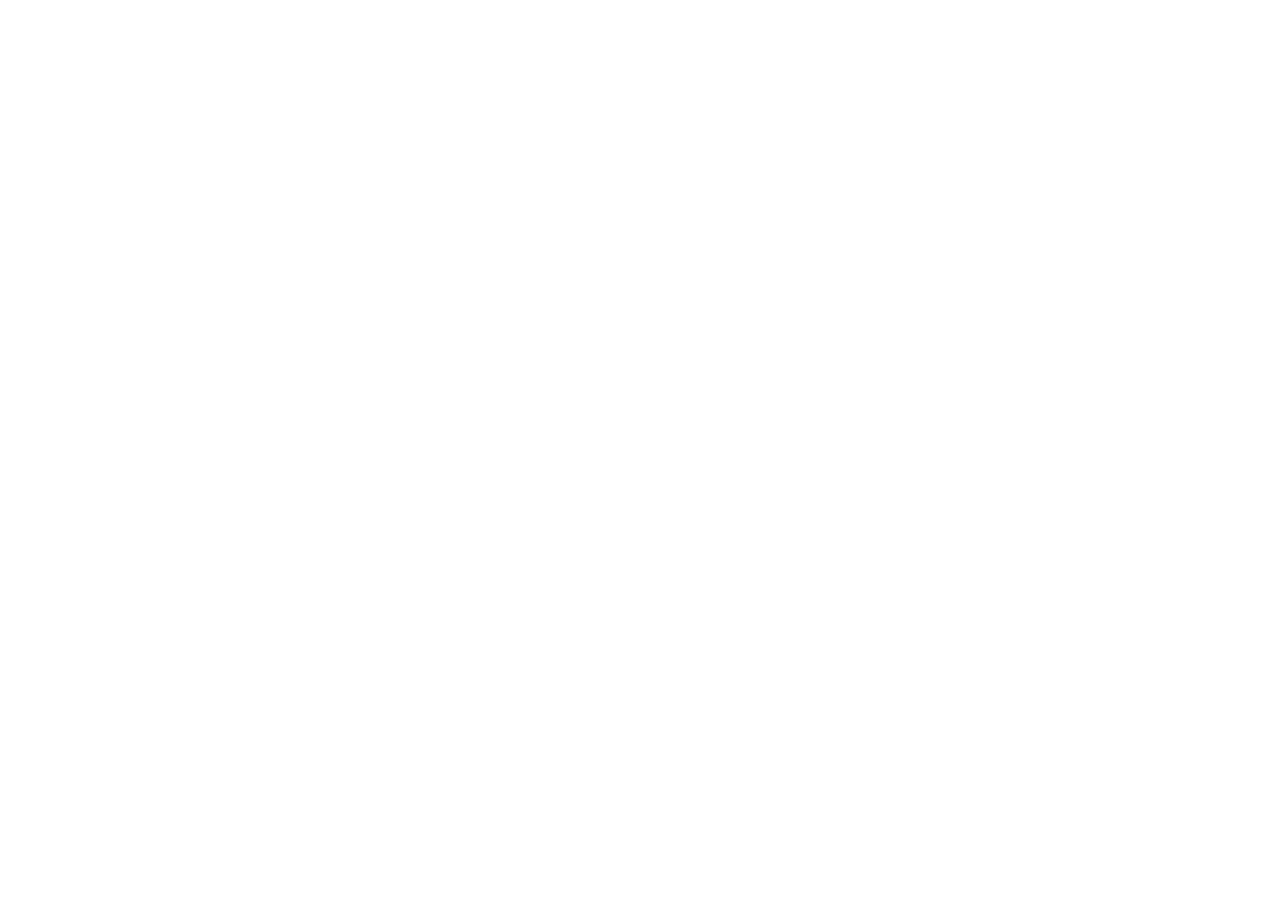
==== index.html @ e631697a "Changed by ZyodillaDEv" ====
<!DOCTYPE html>
<html lang="en">

<head>
  <meta charset="UTF-8" />
  <meta http-equiv="X-UA-Compatible" content="IE=edge" />
  <meta name="viewport" content="width=device-width, initial-scale=1.0" />
  <title>Ecommerce</title>
  <link rel="stylesheet" href="./css/main.css" />
  <link rel="stylesheet" href="./css/index.css" />
  <link rel="stylesheet" href="./css/bootstrap.min.css" />

</head>

<body data-spy="scroll" data-target="#navbar">
  <div class="loader_bg">
    <div class="loader"></div>
  </div>
  <div>
    <div class="container warning ">

        <div class="offcanvas offcanvas-end" tabindex="-1" id="offcanvasRight"
            aria-labelledby="offcanvasRightLabel">
            <div class="offcanvas-header">
                <h5 class="offcanvas-title" id="offcanvasRightLabel">Shopping Cart</h5>

                <button type="button" class="btn-close" data-bs-dismiss="offcanvas" aria-label="Close"></button>

            </div>
            <div class="offcanvas-body">
                <hr>
                <div class="row align-items-center">
                    <div class="col-6">
                        <img class="w-100" src="./images/sofa.png" alt="sofa">
                    </div>
                    <div class="col-6">
                        <p>Asgaard sofa</p>
                        <p>1 x <span class="text-warning">Rs. 250,000.00</span></p>
                    </div>
                </div>
            </div>
        </div>


    </div>
</div>

  <header class="sticky-top header" id="navbar">
    <div class="container-sm">
      <nav id="navbar-example2" class="navbar navbar-expand-lg justify-content-between">
        <div class="d-flex align-items-center ">
        </div>
        <div>
          <button class="navbar-toggler" type="button" data-bs-toggle="offcanvas" data-bs-target="#offcanvasNavbar"
            aria-controls="offcanvasNavbar" aria-expanded="false" aria-label="Toggle navigation" data-offset="0">
            <span class="navbar-toggler-icon"></span>
          </button>
          <div class="offcanvas offcanvas-start d-flex w-75 flex-lg-row align-items-center" tabindex="-1"
            id="offcanvasNavbar" data-bs-scroll="true" aria-labelledby="offcanvasNavbarLabel">
            <div class="offcanvas-header px-sm-5">
              <div class="d-flex gap-2">
              </div>
              <button type="button" class="btn-close" data-bs-dismiss="offcanvas" aria-label="Close"></button>
            </div>
            <ul class="gap-4 nav nav-pills px-sm-2">
              <li class="nav__item">
                <a class="nav__link active  text-black" aria-current="page" href="./index.html">Home</a>
              </li>

              <li class="nav__item">
                <a class="nav__link text-black" href="./shop.html">Shop</a>
              </li>
              <li class="nav__item">
                <a class="nav__link text-black" href="./blog.html">About</a>
              </li>
              <li class="nav__item">
                <a class="nav__link text-black" href="./contact.html">Contact</a>
              </li>
            </ul>
          </div>
        </div>
        <div class="d-none d-lg-flex gap-5">
          <div class="link link1">
            <a href="./account.html"><img class="image" src="./images/link1.png" alt="link"></a>
          </div>
          <div class="link link2">
            <a href="./checkout.html"><img class="image" src="./images/link2.png" alt="link"></a>
          </div>
          <div class="link link3">
            <a href="#"><img class="image" src="./images/link3.png" alt="link"></a>
          </div>
          <div class="link link4">
            <a href="#" href="#" data-bs-toggle="offcanvas" data-bs-target="#offcanvasRight" aria-controls="offcanvasRight"><img class="image" src="./images/link4.png" alt="link"></a>
          </div>
        </div>
      </nav>
    </div>
  </header>
  <main>
<div class="hero-section">
  <div class="navigation d-lg-none">
    <div class="menuToggle"></div>
    <ul>
      <li class="list">
<a href="./account.html"><img class="image" src="./images/link1.png" alt="link">Account</a>
      </li>
    </ul>
  </div>
</div>
  </main>
  <footer>
    <div class="container">
      <div class="row border-bottom mb-lg-4">
        <div class="col-12 col-xl-4 col-md-6 align-items-center d-flex">
          <p class="footer_text_first pt-sm-3">
            400 University Drive Suite 200 Coral <br />
            Gables, <br />
            FL 33134 USA
          </p>
        </div>
        <div class="col-12 col-xl-2 col-md-6">
          <p class="footer_text_second pt-5">Links</p>
          <a href="#">
            <p class="footer_text_third pt-4">Home</p>
          </a>
          <a href="#">
            <p class="footer_text_third pt-4">Shop</p>
          </a>
          <a href="#">
            <p class="footer_text_third pt-4">About</p>
          </a>
          <a href="#">
            <p class="footer_text_third pt-4">Contact</p>
          </a>
        </div>
        <div class="col-12 col-xl-2 col-md-6">
          <p class="footer_text_second pt-5">Help</p>
          <a href="#">
            <p class="footer_text_third pt-4">Payment Options</p>
          </a>
          <a href="#">
            <p class="footer_text_third pt-4">Returns</p>
          </a>
          <a href="#">
            <p class="footer_text_third pt-4">Privacy Policies</p>
          </a>
        </div>
        <div class="col-12 col-xl-4 col-md-6">
          <p class="footer_text_second pt-5">Newsletter</p>
          <form action="#" class="pt-4 footer_form pb-lg-4">
            <input class="footer_form_input_email" type="text" placeholder="Enter Your Email Address" />
            <button type="submit" class="footer_form_button_subscribe">
              SUBSCRIBE
            </button>
          </form>
        </div>
      </div>
      <p class="pb-2">2022 Meubel House. All rights reverved</p>
    </div>
  </footer>
  <script>
let menuToggle = document.querySelector('.menuToggle');
let navigation = document.querySelector('.navigation');
menuToggle.onclick = function(){
  navigation.classList.toggle('active')
}
  </script>

  <script>
    window.onscroll = function () {
      scrollFunction();
    };

    function scrollFunction() {
      if (document.documentElement.scrollTop > 100) {
        document.getElementById("navbar").classList.add("navbar-shrink");
      } else {
        document.getElementById("navbar").classList.remove("navbar-shrink");
      }
    }
  </script>
  <script src="./js/bootstrap.bundle.min.js"></script>
  <script src="./js/jquerry.js"></script>
  <script src="https://unpkg.com/aos@2.3.1/dist/aos.js"></script>
  <script>
    AOS.init();
  </script>
  <script src="https://cdnjs.cloudflare.com/ajax/libs/jquery/3.4.1/jquery.min.js"></script>
  <script>
    setTimeout(function () {
      $(".loader_bg").fadeToggle();
    }, 2000);
  </script>
  <script src="https://cdn.jsdelivr.net/npm/bootstrap@5.2.2/dist/js/bootstrap.bundle.min.js"
    integrity="sha384-OERcA2EqjJCMA+/3y+gxIOqMEjwtxJY7qPCqsdltbNJuaOe923+mo//f6V8Qbsw3" crossorigin="anonymous">
  </script>
  <script>
    var loader = document.querySelector(".loader");

    window.addEventListener("load", vanish);

    function vanish() {
      loader.classList.add("dissapear");
    }
  </script>
</body>

</html>
---- css/main.css ----
@import url("https://fonts.googleapis.com/css2?family=Poppins:wght@300;400;500;600;700&display=swap");
.loader_bg {
  position: fixed;
  z-index: 999999;
  background-color: #FFFFFF;
  width: 100%;
  height: 100%;
}

.loader {
  border: 0 solid transparent;
  border-radius: 50%;
  width: 150px;
  height: 150px;
  position: absolute;
  top: calc(50vh - 75px);
  left: calc(50vw - 75px);
}

.loader::before,
.loader::after {
  content: '';
  border: 1em solid;
  border-radius: 50%;
  width: inherit;
  height: inherit;
  position: absolute;
  top: 0;
  left: 0;
  -webkit-animation: loader 2s linear infinite;
          animation: loader 2s linear infinite;
  opacity: 0;
}

.loader::before {
  -webkit-animation-delay: .5s;
          animation-delay: .5s;
}

@-webkit-keyframes loader {
  0% {
    -webkit-transform: scale(0);
            transform: scale(0);
    opacity: 0;
    border-color: #e1ff00;
  }
  50% {
    opacity: 1;
    border-color: #ff712f;
  }
  100% {
    -webkit-transform: scale(1);
            transform: scale(1);
    opacity: 0;
    border-color: #ffaa00;
  }
}

@keyframes loader {
  0% {
    -webkit-transform: scale(0);
            transform: scale(0);
    opacity: 0;
    border-color: #e1ff00;
  }
  50% {
    opacity: 1;
    border-color: #ff712f;
  }
  100% {
    -webkit-transform: scale(1);
            transform: scale(1);
    opacity: 0;
    border-color: #ffaa00;
  }
}

* {
  margin: 0;
  padding: 0;
  -webkit-box-sizing: border-box;
          box-sizing: border-box;
  font-family: 'Poppins', sans-serif;
  scroll-behavior: smooth;
}

.container-sm {
  max-width: 1200px !important;
}

@media screen and (min-width: 500px) {
  .container-sm {
    padding: 0 25px;
  }
}

a {
  text-decoration: none !important;
}

.loader_bg {
  position: fixed;
  z-index: 999999;
  background-color: #FFFFFF;
  width: 100%;
  height: 100%;
}

.loader {
  border: 0 solid transparent;
  border-radius: 50%;
  width: 150px;
  height: 150px;
  position: absolute;
  top: calc(50vh - 75px);
  left: calc(50vw - 75px);
}

.loader::before,
.loader::after {
  content: '';
  border: 1em solid;
  border-radius: 50%;
  width: inherit;
  height: inherit;
  position: absolute;
  top: 0;
  left: 0;
  -webkit-animation: loader 2s linear infinite;
          animation: loader 2s linear infinite;
  opacity: 0;
}

.loader::before {
  -webkit-animation-delay: .5s;
          animation-delay: .5s;
}

@keyframes loader {
  0% {
    -webkit-transform: scale(0);
            transform: scale(0);
    opacity: 0;
    border-color: #e1ff00;
  }
  50% {
    opacity: 1;
    border-color: #ff712f;
  }
  100% {
    -webkit-transform: scale(1);
            transform: scale(1);
    opacity: 0;
    border-color: #ffaa00;
  }
}

.footer_text_first {
  font-weight: 400;
  font-size: 16px;
  line-height: 24px;
  color: #9F9F9F;
}

.footer_text_second {
  font-weight: 500;
  font-size: 16px;
  line-height: 24px;
  color: #9F9F9F;
}

.footer_text_third {
  font-weight: 500;
  font-size: 16px;
  line-height: 24px;
  color: #000000;
  -webkit-transition: 0.5s;
  transition: 0.5s;
}

.footer_text_third:hover {
  color: #9F9F9F;
}

.footer_form_input_email {
  border: none;
  border-bottom: 1px solid #000000;
  padding-right: 10px;
}

.footer_form_input_email:focus {
  outline: none;
  -webkit-box-shadow: none;
          box-shadow: none;
  border: none;
}

.footer_form_button_subscribe {
  font-weight: 500;
  font-size: 14px;
  line-height: 21px;
  color: #000000;
  border: none;
  background-color: transparent;
  margin-left: 11px;
  border-bottom: 1px solid #000000;
  -webkit-transition: 0.5s;
  transition: 0.5s;
}

.footer_form_button_subscribe:hover {
  color: #9F9F9F;
}

@media screen and (max-width: 330px) {
  .footer_form_button_subscribe {
    margin-left: 0 !important;
  }
}

@media screen and (max-width: 768px) {
  .footer_form {
    padding-bottom: 40px !important;
  }
}

@media screen and (max-width: 768px) {
  .footer__innner {
    padding-top: 50px;
  }
}

@media screen and (max-width: 458px) {
  .footer_form_button_subscribe {
    padding-top: 15px;
  }
}

.btn-close:focus,
.navbar-toggler:focus {
  outline: none !important;
  -webkit-box-shadow: none !important;
          box-shadow: none !important;
  border: none !important;
}

header {
  background: #FBEBB5 !important;
  padding: 1rem 0;
  -webkit-transition: 0.5s;
  transition: 0.5s;
}

header #offcanvasNavbar {
  background-color: #FBEBB5 !important;
}

@media screen and (max-width: 990.999px) {
  header #offcanvasNavbar .offcanvas-header {
    display: -webkit-box;
    display: -ms-flexbox;
    display: flex;
    -webkit-box-pack: justify;
        -ms-flex-pack: justify;
            justify-content: space-between;
    width: 100%;
  }
}

@media screen and (max-width: 610px) {
  header #offcanvasNavbar ul {
    display: -webkit-box;
    display: -ms-flexbox;
    display: flex;
    -webkit-box-orient: vertical;
    -webkit-box-direction: normal;
        -ms-flex-direction: column;
            flex-direction: column;
  }
}

header .nav__link {
  -webkit-transition: 0.5s;
  transition: 0.5s;
  padding: 15px 25px;
}

header .nav__link:hover {
  color: white !important;
}

@media screen and (max-width: 990.999px) {
  header .nav__link {
    font-size: 21px;
  }
}

header .active {
  background: #fce18b !important;
  color: whitesmoke !important;
}

header .image:hover {
  -webkit-transition: 0.5s;
  transition: 0.5s;
  -webkit-filter: invert(86%) sepia(37%) saturate(3987%) hue-rotate(353deg) brightness(93%) contrast(93%);
          filter: invert(86%) sepia(37%) saturate(3987%) hue-rotate(353deg) brightness(93%) contrast(93%);
}

.navbar-shrink {
  -webkit-box-shadow: 0 0 5px #ffc400;
          box-shadow: 0 0 5px #ffc400;
  padding: 5px !important;
}

.btn-close:focus,
.navbar-toggler:focus {
  outline: none;
  -webkit-box-shadow: none;
          box-shadow: none;
  border: none;
}

html {
  scroll-behavior: smooth;
}

.top_up {
  width: 50px;
  height: 50px;
  position: fixed;
  bottom: 16px;
  right: 32px;
  background-color: #fbebb5;
  border-radius: 50%;
  display: -webkit-box;
  display: -ms-flexbox;
  display: flex;
  -webkit-box-align: center;
      -ms-flex-align: center;
          align-items: center;
  -webkit-box-pack: center;
      -ms-flex-pack: center;
          justify-content: center;
  font-size: 32px;
  color: #1f1f1f;
  text-decoration: none;
  opacity: 1;
  pointer-events: none;
  -webkit-transition: all 0.4s;
  transition: all 0.4s;
}

.top_up.active {
  bottom: 30px;
  pointer-events: auto;
  opacity: 1;
}
/*# sourceMappingURL=main.css.map */
---- css/index.css ----
#hero-section {
  background: #FBEBB5 !important;
}/*# sourceMappingURL=index.css.map */
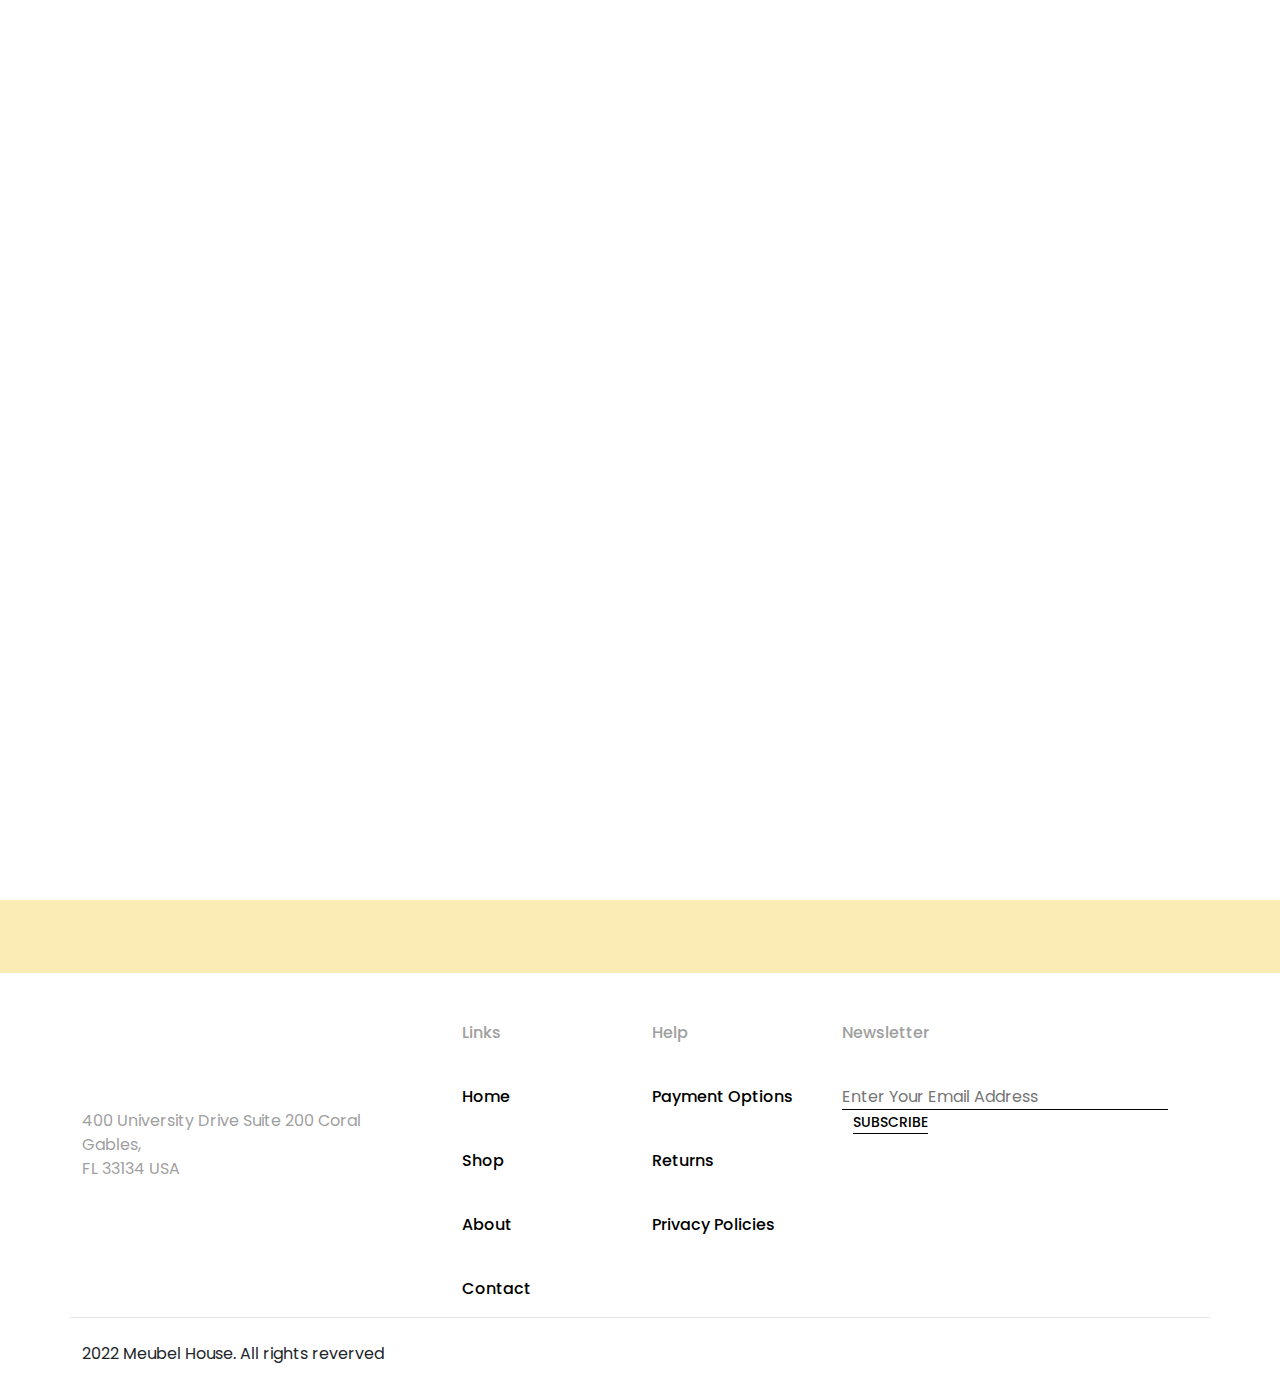
==== commit 3abc0148: "some changes" ====
--- a/index.html
+++ b/index.html
@@ -40,8 +40,6 @@
                 </div>
             </div>
         </div>
-
-
     </div>
 </div>
 
@@ -87,10 +85,10 @@
             <a href="./checkout.html"><img class="image" src="./images/link2.png" alt="link"></a>
           </div>
           <div class="link link3">
-            <a href="#"><img class="image" src="./images/link3.png" alt="link"></a>
+            <a href="#" data-bs-toggle="offcanvas" data-bs-target="#offcanvasRight" aria-controls="offcanvasRight"><img class="image" src="./images/link3.png" alt="link"></a>
           </div>
           <div class="link link4">
-            <a href="#" href="#" data-bs-toggle="offcanvas" data-bs-target="#offcanvasRight" aria-controls="offcanvasRight"><img class="image" src="./images/link4.png" alt="link"></a>
+            <a href="./card.html" ><img class="image" src="./images/link4.png" alt="link"></a>
           </div>
         </div>
       </nav>
@@ -100,9 +98,26 @@
 <div class="hero-section">
   <div class="navigation d-lg-none">
     <div class="menuToggle"></div>
-    <ul>
-      <li class="list">
-<a href="./account.html"><img class="image" src="./images/link1.png" alt="link">Account</a>
+    <ul class="ul">
+      <li class="list">
+<a  href="./account.html">
+  <span class="icon"><img class="image" src="./images/link1.png" alt="link"></span>
+  <span class="text">Account</span></a>
+      </li>
+      <li class="list">
+<a  href="./checkout.html">
+  <span class="icon"><img class="image" src="./images/link2.png" alt="link"></span>
+  <span class="text">Checkout</span></a>
+      </li>
+      <li class="list">
+<a  href="#" data-bs-toggle="offcanvas" data-bs-target="#offcanvasRight" aria-controls="offcanvasRight">
+  <span class="icon"><img class="image" src="./images/link3.png" alt="link"></span>
+  <span class="text">Favourities</span></a>
+      </li>
+      <li class="list">
+<a  href="./card.html">
+  <span class="icon"><img class="image" src="./images/link4.png" alt="link"></span>
+  <span class="text">Card</span></a>
       </li>
     </ul>
   </div>
--- a/css/index.css
+++ b/css/index.css
@@ -1,3 +1,192 @@
-#hero-section {
+.hero-section {
   background: #FBEBB5 !important;
+  min-height: 100vh;
+}
+
+.navigation {
+  position: fixed;
+  inset: 90px 0 40px 20px;
+  width: 75px;
+  background: #fff;
+  display: flex;
+  justify-content: center !important;
+  transition: 0.5s;
+  align-items: center !important;
+}
+
+.navigation.active {
+  width: 250px;
+}
+.navigation.active .text {
+  visibility: visible !important;
+  opacity: 1 !important;
+}
+
+.menuToggle {
+  padding: 0 23px;
+  position: absolute;
+  top: 0;
+  left: 0;
+  height: 60px;
+  width: 100%;
+  border-bottom: 1px solid rgba(0, 0, 0, 0.25);
+  display: flex;
+  justify-content: flex-start;
+  align-items: center;
+  cursor: pointer;
+}
+
+.navigation.active .menuToggle::before {
+  transform: translateY(0) rotate(45deg);
+  box-shadow: 0 0 0 #333;
+}
+
+.menuToggle::before {
+  content: "";
+  position: absolute;
+  width: 30px;
+  height: 2px;
+  background: #333;
+  transform: translateY(-8px);
+  transition: 0.5s;
+  box-shadow: 0 -8px 0 #333;
+}
+
+.menuToggle::after {
+  content: "";
+  position: absolute;
+  width: 30px;
+  height: 2px;
+  background: #333;
+  transform: translateY(8px);
+  transition: 0.5s;
+  box-shadow: 0 -8px 0 #333;
+}
+
+.navigation.active .menuToggle::after {
+  transform: translateY(0) rotate(-45deg);
+  box-shadow: 0 0 0 #333;
+}
+
+.ul {
+  width: 100%;
+  display: flex;
+  flex-direction: column;
+}
+.ul li {
+  list-style: none;
+  position: relative;
+  width: 100%;
+  height: 76px;
+  border-radius: 12px;
+  border: 8px solid transparent;
+  transition: 0.5s;
+}
+.ul li:hover {
+  transform: translateX(30px);
+  background: #1e0f4a;
+}
+.ul li:hover .icon {
+  background: yellow;
+  filter: invert(100%) sepia(0%) saturate(7500%) hue-rotate(113deg) brightness(100%) contrast(100%);
+}
+.ul li:hover .text {
+  color: #fff !important;
+}
+.ul li::before {
+  content: "";
+  position: absolute;
+  width: 20px;
+  height: 20px;
+  top: -28px;
+  left: -50px;
+  background: transparent;
+  border-bottom-right-radius: 20px;
+  box-shadow: 6px 5px 0 5px #1e0f4a;
+  transform: scale(0);
+  transform-origin: bottom right;
+  transition: 0.5s;
+}
+.ul li::before:hover {
+  right: 22px;
+  transform: scale(1);
+}
+.ul li::after {
+  content: "";
+  position: absolute;
+  width: 20px;
+  height: 20px;
+  bottom: -28px;
+  right: -20px;
+  background: transparent;
+  border-top-right-radius: 20px;
+  box-shadow: 6px -3px 0 3px #1e0f4a;
+  transform: scale(0);
+  transform-origin: bottom right;
+  transition: 0.5s;
+}
+.ul li::after:hover {
+  right: 22px;
+  transform: scale(1);
+}
+.ul li a {
+  position: relative;
+  display: flex;
+  justify-content: flex-start;
+  align-items: center;
+  width: 100%;
+  text-align: center;
+  text-decoration: none;
+  z-index: 1000;
+}
+.ul li a .icon {
+  position: relative;
+  display: block;
+  min-width: 60px;
+  height: 60px;
+  border-radius: 10px;
+  font-size: 1.7em;
+  line-height: 60px;
+  border: 6px solid transparent;
+  transition: 0.5s;
+}
+.ul li a .icon::before {
+  content: "";
+  position: absolute;
+  top: 12px;
+  left: 0;
+  width: 100%;
+  height: 100%;
+  filter: blur(80px);
+  opacity: 0;
+  background: red;
+  transition: 0.5s;
+}
+.ul li a .icon::before:hover {
+  opacity: 0.5;
+}
+.ul li a .icon::after {
+  top: 10px;
+  left: -53px;
+  content: "";
+  position: absolute;
+  width: 15px;
+  height: 15px;
+  background: yellow;
+  border: 8px solid red;
+  border-radius: 50%;
+}
+.ul li a .icon::after:hover {
+  opacity: 0.5;
+}
+.ul li a .text {
+  position: relative;
+  padding: 0 15px;
+  color: #333;
+  display: flex;
+  align-items: center;
+  height: 60px;
+  opacity: 0;
+  visibility: hidden;
+  transition: 0.5s;
 }/*# sourceMappingURL=index.css.map */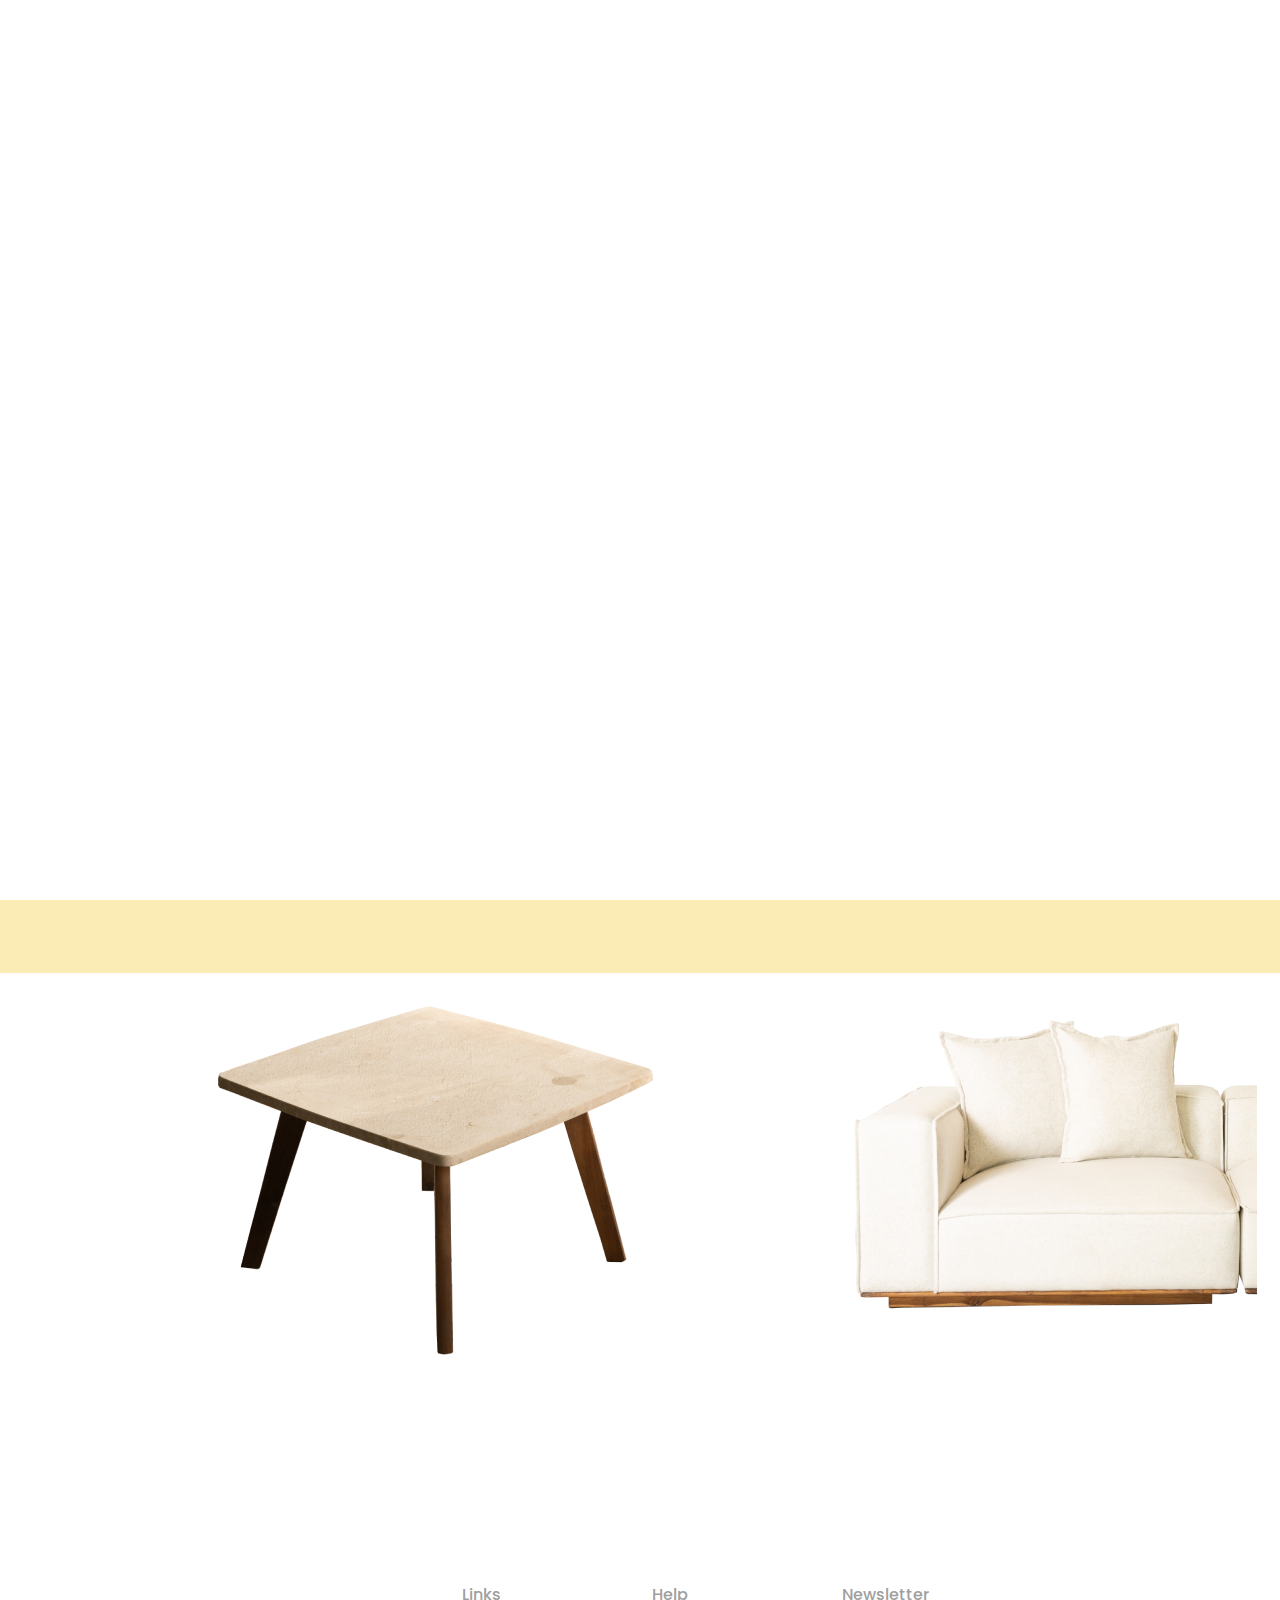
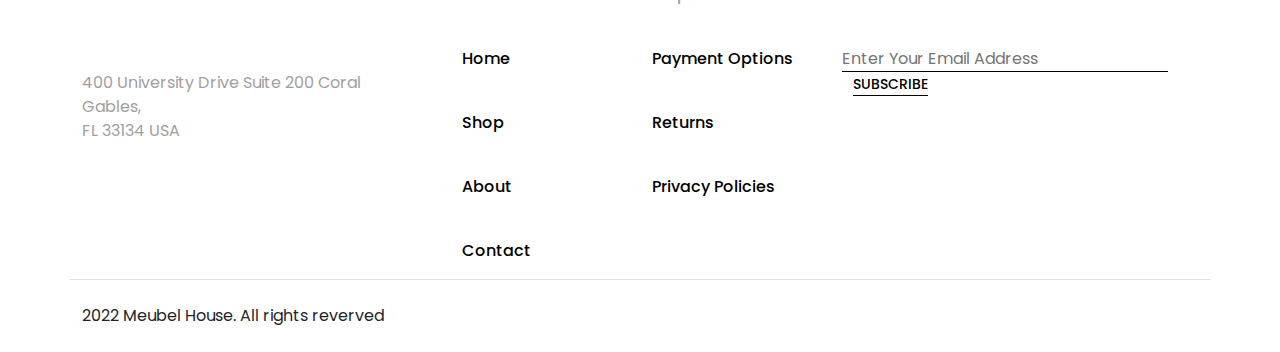
==== commit 04e3dbd8: "Merge branch 'main' of https://github.com/ZiyodillaDev/Ecommerce" ====
--- a/index.html
+++ b/index.html
@@ -19,29 +19,28 @@
   <div>
     <div class="container warning ">
 
-        <div class="offcanvas offcanvas-end" tabindex="-1" id="offcanvasRight"
-            aria-labelledby="offcanvasRightLabel">
-            <div class="offcanvas-header">
-                <h5 class="offcanvas-title" id="offcanvasRightLabel">Shopping Cart</h5>
-
-                <button type="button" class="btn-close" data-bs-dismiss="offcanvas" aria-label="Close"></button>
-
+      <div class="offcanvas offcanvas-end" tabindex="-1" id="offcanvasRight" aria-labelledby="offcanvasRightLabel">
+        <div class="offcanvas-header">
+          <h5 class="offcanvas-title" id="offcanvasRightLabel">Shopping Cart</h5>
+
+          <button type="button" class="btn-close" data-bs-dismiss="offcanvas" aria-label="Close"></button>
+
+        </div>
+        <div class="offcanvas-body">
+          <hr>
+          <div class="row align-items-center">
+            <div class="col-6">
+              <img class="w-100" src="./images/sofa.png" alt="sofa">
             </div>
-            <div class="offcanvas-body">
-                <hr>
-                <div class="row align-items-center">
-                    <div class="col-6">
-                        <img class="w-100" src="./images/sofa.png" alt="sofa">
-                    </div>
-                    <div class="col-6">
-                        <p>Asgaard sofa</p>
-                        <p>1 x <span class="text-warning">Rs. 250,000.00</span></p>
-                    </div>
-                </div>
+            <div class="col-6">
+              <p>Asgaard sofa</p>
+              <p>1 x <span class="text-warning">Rs. 250,000.00</span></p>
             </div>
-        </div>
+          </div>
+        </div>
+      </div>
     </div>
-</div>
+  </div>
 
   <header class="sticky-top header" id="navbar">
     <div class="container-sm">
@@ -85,43 +84,65 @@
             <a href="./checkout.html"><img class="image" src="./images/link2.png" alt="link"></a>
           </div>
           <div class="link link3">
-            <a href="#" data-bs-toggle="offcanvas" data-bs-target="#offcanvasRight" aria-controls="offcanvasRight"><img class="image" src="./images/link3.png" alt="link"></a>
+            <a href="#" data-bs-toggle="offcanvas" data-bs-target="#offcanvasRight" aria-controls="offcanvasRight"><img
+                class="image" src="./images/link3.png" alt="link"></a>
           </div>
           <div class="link link4">
-            <a href="./card.html" ><img class="image" src="./images/link4.png" alt="link"></a>
+            <a href="./card.html"><img class="image" src="./images/link4.png" alt="link"></a>
           </div>
         </div>
       </nav>
     </div>
   </header>
   <main>
-<div class="hero-section">
-  <div class="navigation d-lg-none">
-    <div class="menuToggle"></div>
-    <ul class="ul">
-      <li class="list">
-<a  href="./account.html">
-  <span class="icon"><img class="image" src="./images/link1.png" alt="link"></span>
-  <span class="text">Account</span></a>
-      </li>
-      <li class="list">
-<a  href="./checkout.html">
-  <span class="icon"><img class="image" src="./images/link2.png" alt="link"></span>
-  <span class="text">Checkout</span></a>
-      </li>
-      <li class="list">
-<a  href="#" data-bs-toggle="offcanvas" data-bs-target="#offcanvasRight" aria-controls="offcanvasRight">
-  <span class="icon"><img class="image" src="./images/link3.png" alt="link"></span>
-  <span class="text">Favourities</span></a>
-      </li>
-      <li class="list">
-<a  href="./card.html">
-  <span class="icon"><img class="image" src="./images/link4.png" alt="link"></span>
-  <span class="text">Card</span></a>
-      </li>
-    </ul>
-  </div>
-</div>
+    <section class="hero-section">
+      <div class="container-sm">
+        <div class="navigation d-lg-none">
+          <div class="menuToggle"></div>
+          <ul class="ul">
+            <li class="list">
+              <a href="./account.html">
+                <span class="icon"><img class="image" src="./images/link1.png" alt="link"></span>
+                <span class="text">Account</span></a>
+            </li>
+            <li class="list">
+              <a href="./checkout.html">
+                <span class="icon"><img class="image" src="./images/link2.png" alt="link"></span>
+                <span class="text">Checkout</span></a>
+            </li>
+            <li class="list">
+              <a href="#" data-bs-toggle="offcanvas" data-bs-target="#offcanvasRight" aria-controls="offcanvasRight">
+                <span class="icon"><img class="image" src="./images/link3.png" alt="link"></span>
+                <span class="text">Favourities</span></a>
+            </li>
+            <li class="list">
+              <a href="./card.html">
+                <span class="icon"><img class="image" src="./images/link4.png" alt="link"></span>
+                <span class="text">Card</span></a>
+            </li>
+          </ul>
+        </div>
+        <div class="row container-sm flex-column-reverse flex-lg-row">
+          <div class="col-12 col-lg-4 d-flex justify-content-center align-items-center flex-column">
+            <h1 class="hero-title text-center text-lg-start pb-5">Rocket single seater</h1>
+            <a class="text-black hero-link text-center p-2" href="./shop.html">Shop now</a>
+          </div>
+          <div class="col-12 col-lg-7 home-hero-right"><img src="./images/home-hero-bg.png" alt="hero-bg"></div>
+        </div>
+      </div>
+    </section>
+    <section id="products-section">
+      <div class="container-sm">
+        <div class="row side-parent">
+      <div class="col-12 col-lg-6 side">
+        <img src="./images/home-product1.png" alt="home-product1">
+      </div>
+      <div class="col-12 col-lg-6 side">
+        <img src="./images/home-product2.png" alt="home-product2">
+      </div>
+        </div>
+      </div>
+    </section>
   </main>
   <footer>
     <div class="container">
@@ -174,11 +195,11 @@
     </div>
   </footer>
   <script>
-let menuToggle = document.querySelector('.menuToggle');
-let navigation = document.querySelector('.navigation');
-menuToggle.onclick = function(){
-  navigation.classList.toggle('active')
-}
+    let menuToggle = document.querySelector('.menuToggle');
+    let navigation = document.querySelector('.navigation');
+    menuToggle.onclick = function () {
+      navigation.classList.toggle('active')
+    }
   </script>
 
   <script>
--- a/css/main.css
+++ b/css/main.css
@@ -19,7 +19,7 @@
 
 .loader::before,
 .loader::after {
-  content: '';
+  content: "";
   border: 1em solid;
   border-radius: 50%;
   width: inherit;
@@ -33,61 +33,54 @@
 }
 
 .loader::before {
-  -webkit-animation-delay: .5s;
-          animation-delay: .5s;
+  -webkit-animation-delay: 0.5s;
+          animation-delay: 0.5s;
 }
 
 @-webkit-keyframes loader {
   0% {
-    -webkit-transform: scale(0);
-            transform: scale(0);
-    opacity: 0;
-    border-color: #e1ff00;
+    transform: scale(0);
+    opacity: 0;
+    border-color: rgb(225, 255, 0);
   }
   50% {
     opacity: 1;
-    border-color: #ff712f;
+    border-color: rgb(255, 113, 47);
   }
   100% {
-    -webkit-transform: scale(1);
-            transform: scale(1);
-    opacity: 0;
-    border-color: #ffaa00;
+    transform: scale(1);
+    opacity: 0;
+    border-color: rgb(255, 170, 0);
   }
 }
 
 @keyframes loader {
   0% {
-    -webkit-transform: scale(0);
-            transform: scale(0);
-    opacity: 0;
-    border-color: #e1ff00;
+    transform: scale(0);
+    opacity: 0;
+    border-color: rgb(225, 255, 0);
   }
   50% {
     opacity: 1;
-    border-color: #ff712f;
+    border-color: rgb(255, 113, 47);
   }
   100% {
-    -webkit-transform: scale(1);
-            transform: scale(1);
-    opacity: 0;
-    border-color: #ffaa00;
-  }
-}
-
+    transform: scale(1);
+    opacity: 0;
+    border-color: rgb(255, 170, 0);
+  }
+}
 * {
   margin: 0;
   padding: 0;
-  -webkit-box-sizing: border-box;
-          box-sizing: border-box;
-  font-family: 'Poppins', sans-serif;
+  box-sizing: border-box;
+  font-family: "Poppins", sans-serif;
   scroll-behavior: smooth;
 }
 
 .container-sm {
   max-width: 1200px !important;
 }
-
 @media screen and (min-width: 500px) {
   .container-sm {
     padding: 0 25px;
@@ -118,7 +111,7 @@
 
 .loader::before,
 .loader::after {
-  content: '';
+  content: "";
   border: 1em solid;
   border-radius: 50%;
   width: inherit;
@@ -132,29 +125,26 @@
 }
 
 .loader::before {
-  -webkit-animation-delay: .5s;
-          animation-delay: .5s;
+  -webkit-animation-delay: 0.5s;
+          animation-delay: 0.5s;
 }
 
 @keyframes loader {
   0% {
-    -webkit-transform: scale(0);
-            transform: scale(0);
-    opacity: 0;
-    border-color: #e1ff00;
+    transform: scale(0);
+    opacity: 0;
+    border-color: rgb(225, 255, 0);
   }
   50% {
     opacity: 1;
-    border-color: #ff712f;
+    border-color: rgb(255, 113, 47);
   }
   100% {
-    -webkit-transform: scale(1);
-            transform: scale(1);
-    opacity: 0;
-    border-color: #ffaa00;
-  }
-}
-
+    transform: scale(1);
+    opacity: 0;
+    border-color: rgb(255, 170, 0);
+  }
+}
 .footer_text_first {
   font-weight: 400;
   font-size: 16px;
@@ -174,10 +164,8 @@
   font-size: 16px;
   line-height: 24px;
   color: #000000;
-  -webkit-transition: 0.5s;
-  transition: 0.5s;
-}
-
+  transition: 0.5s;
+}
 .footer_text_third:hover {
   color: #9F9F9F;
 }
@@ -187,11 +175,9 @@
   border-bottom: 1px solid #000000;
   padding-right: 10px;
 }
-
 .footer_form_input_email:focus {
   outline: none;
-  -webkit-box-shadow: none;
-          box-shadow: none;
+  box-shadow: none;
   border: none;
 }
 
@@ -204,10 +190,8 @@
   background-color: transparent;
   margin-left: 11px;
   border-bottom: 1px solid #000000;
-  -webkit-transition: 0.5s;
-  transition: 0.5s;
-}
-
+  transition: 0.5s;
+}
 .footer_form_button_subscribe:hover {
   color: #9F9F9F;
 }
@@ -217,107 +201,79 @@
     margin-left: 0 !important;
   }
 }
-
 @media screen and (max-width: 768px) {
   .footer_form {
     padding-bottom: 40px !important;
   }
 }
-
 @media screen and (max-width: 768px) {
   .footer__innner {
     padding-top: 50px;
   }
 }
-
 @media screen and (max-width: 458px) {
   .footer_form_button_subscribe {
     padding-top: 15px;
   }
 }
-
 .btn-close:focus,
 .navbar-toggler:focus {
   outline: none !important;
-  -webkit-box-shadow: none !important;
-          box-shadow: none !important;
+  box-shadow: none !important;
   border: none !important;
 }
 
 header {
   background: #FBEBB5 !important;
   padding: 1rem 0;
-  -webkit-transition: 0.5s;
-  transition: 0.5s;
-}
-
+  transition: 0.5s;
+}
 header #offcanvasNavbar {
   background-color: #FBEBB5 !important;
 }
-
 @media screen and (max-width: 990.999px) {
   header #offcanvasNavbar .offcanvas-header {
-    display: -webkit-box;
-    display: -ms-flexbox;
     display: flex;
-    -webkit-box-pack: justify;
-        -ms-flex-pack: justify;
-            justify-content: space-between;
+    justify-content: space-between;
     width: 100%;
   }
 }
-
 @media screen and (max-width: 610px) {
   header #offcanvasNavbar ul {
-    display: -webkit-box;
-    display: -ms-flexbox;
     display: flex;
-    -webkit-box-orient: vertical;
-    -webkit-box-direction: normal;
-        -ms-flex-direction: column;
-            flex-direction: column;
-  }
-}
-
+    flex-direction: column;
+  }
+}
 header .nav__link {
-  -webkit-transition: 0.5s;
   transition: 0.5s;
   padding: 15px 25px;
 }
-
 header .nav__link:hover {
   color: white !important;
 }
-
 @media screen and (max-width: 990.999px) {
   header .nav__link {
     font-size: 21px;
   }
 }
-
 header .active {
   background: #fce18b !important;
   color: whitesmoke !important;
 }
-
 header .image:hover {
-  -webkit-transition: 0.5s;
-  transition: 0.5s;
-  -webkit-filter: invert(86%) sepia(37%) saturate(3987%) hue-rotate(353deg) brightness(93%) contrast(93%);
-          filter: invert(86%) sepia(37%) saturate(3987%) hue-rotate(353deg) brightness(93%) contrast(93%);
+  transition: 0.5s;
+  filter: invert(86%) sepia(37%) saturate(3987%) hue-rotate(353deg) brightness(93%) contrast(93%);
 }
 
 .navbar-shrink {
-  -webkit-box-shadow: 0 0 5px #ffc400;
-          box-shadow: 0 0 5px #ffc400;
+  box-shadow: 0 0 5px #ffc400;
   padding: 5px !important;
 }
 
 .btn-close:focus,
 .navbar-toggler:focus {
   outline: none;
-  -webkit-box-shadow: none;
-          box-shadow: none;
+  box-shadow: none;
   border: none;
 }
 
@@ -333,27 +289,21 @@
   right: 32px;
   background-color: #fbebb5;
   border-radius: 50%;
-  display: -webkit-box;
-  display: -ms-flexbox;
   display: flex;
-  -webkit-box-align: center;
-      -ms-flex-align: center;
-          align-items: center;
-  -webkit-box-pack: center;
-      -ms-flex-pack: center;
-          justify-content: center;
+  align-items: center;
+  justify-content: center;
   font-size: 32px;
   color: #1f1f1f;
   text-decoration: none;
   opacity: 1;
   pointer-events: none;
-  -webkit-transition: all 0.4s;
   transition: all 0.4s;
 }
-
 .top_up.active {
   bottom: 30px;
   pointer-events: auto;
   opacity: 1;
 }
-/*# sourceMappingURL=main.css.map */+.top_up:hover {
+  background-color: red;
+}/*# sourceMappingURL=main.css.map */--- a/css/index.css
+++ b/css/index.css
@@ -5,9 +5,9 @@
 
 .navigation {
   position: fixed;
-  inset: 90px 0 40px 20px;
+  inset: 90px 0 0 10px;
   width: 75px;
-  background: #fff;
+  background: #ffc400;
   display: flex;
   justify-content: center !important;
   transition: 0.5s;
@@ -83,12 +83,12 @@
   transition: 0.5s;
 }
 .ul li:hover {
-  transform: translateX(30px);
+  transform: translateX(40px);
   background: #1e0f4a;
 }
 .ul li:hover .icon {
   background: yellow;
-  filter: invert(100%) sepia(0%) saturate(7500%) hue-rotate(113deg) brightness(100%) contrast(100%);
+  filter: invert(13%) sepia(73%) saturate(4960%) hue-rotate(359deg) brightness(85%) contrast(113%);
 }
 .ul li:hover .text {
   color: #fff !important;
@@ -99,7 +99,7 @@
   width: 20px;
   height: 20px;
   top: -28px;
-  left: -50px;
+  left: -30px;
   background: transparent;
   border-bottom-right-radius: 20px;
   box-shadow: 6px 5px 0 5px #1e0f4a;
@@ -108,7 +108,7 @@
   transition: 0.5s;
 }
 .ul li::before:hover {
-  right: 22px;
+  right: 42px;
   transform: scale(1);
 }
 .ul li::after {
@@ -117,7 +117,7 @@
   width: 20px;
   height: 20px;
   bottom: -28px;
-  right: -20px;
+  right: -40px;
   background: transparent;
   border-top-right-radius: 20px;
   box-shadow: 6px -3px 0 3px #1e0f4a;
@@ -126,7 +126,7 @@
   transition: 0.5s;
 }
 .ul li::after:hover {
-  right: 22px;
+  right: 42px;
   transform: scale(1);
 }
 .ul li a {
@@ -138,6 +138,7 @@
   text-align: center;
   text-decoration: none;
   z-index: 1000;
+  margin-left: -20px;
 }
 .ul li a .icon {
   position: relative;
@@ -148,7 +149,6 @@
   font-size: 1.7em;
   line-height: 60px;
   border: 6px solid transparent;
-  transition: 0.5s;
 }
 .ul li a .icon::before {
   content: "";
@@ -166,8 +166,8 @@
   opacity: 0.5;
 }
 .ul li a .icon::after {
-  top: 10px;
-  left: -53px;
+  top: 20px;
+  left: -35px;
   content: "";
   position: absolute;
   width: 15px;
@@ -189,4 +189,56 @@
   opacity: 0;
   visibility: hidden;
   transition: 0.5s;
+}
+
+.hero-title {
+  padding-top: 300px;
+  font-size: 52px;
+  width: 100%;
+}
+
+.hero-link {
+  display: inline-block;
+  font-size: 20px;
+  border-bottom: 2px solid black;
+  transition: 0.5s;
+  max-width: 120px;
+}
+@media (max-width: 999px) and (min-width: 555px) {
+  .hero-link .hero-section {
+    background-color: red !important;
+  }
+}
+.hero-link:hover {
+  border-radius: 10px;
+  border: 2px solid transparent;
+  background: #ffc400 !important;
+  color: white !important;
+}
+.hero-link .hero-title {
+  padding-top: 0;
+}
+
+@media screen and (min-width: 1000px) {
+  .home-hero-right {
+    margin-left: 96px;
+  }
+}
+.home-hero-right img {
+  width: 600px;
+  width: 100%;
+}
+
+@media screen and (max-width: 642px) {
+  .navigation {
+    display: none !important;
+  }
+  .hero-title {
+    font-size: 52px;
+  }
+}
+@media screen and (max-width: 999px) {
+  .hero-title {
+    padding-top: 0;
+  }
 }/*# sourceMappingURL=index.css.map */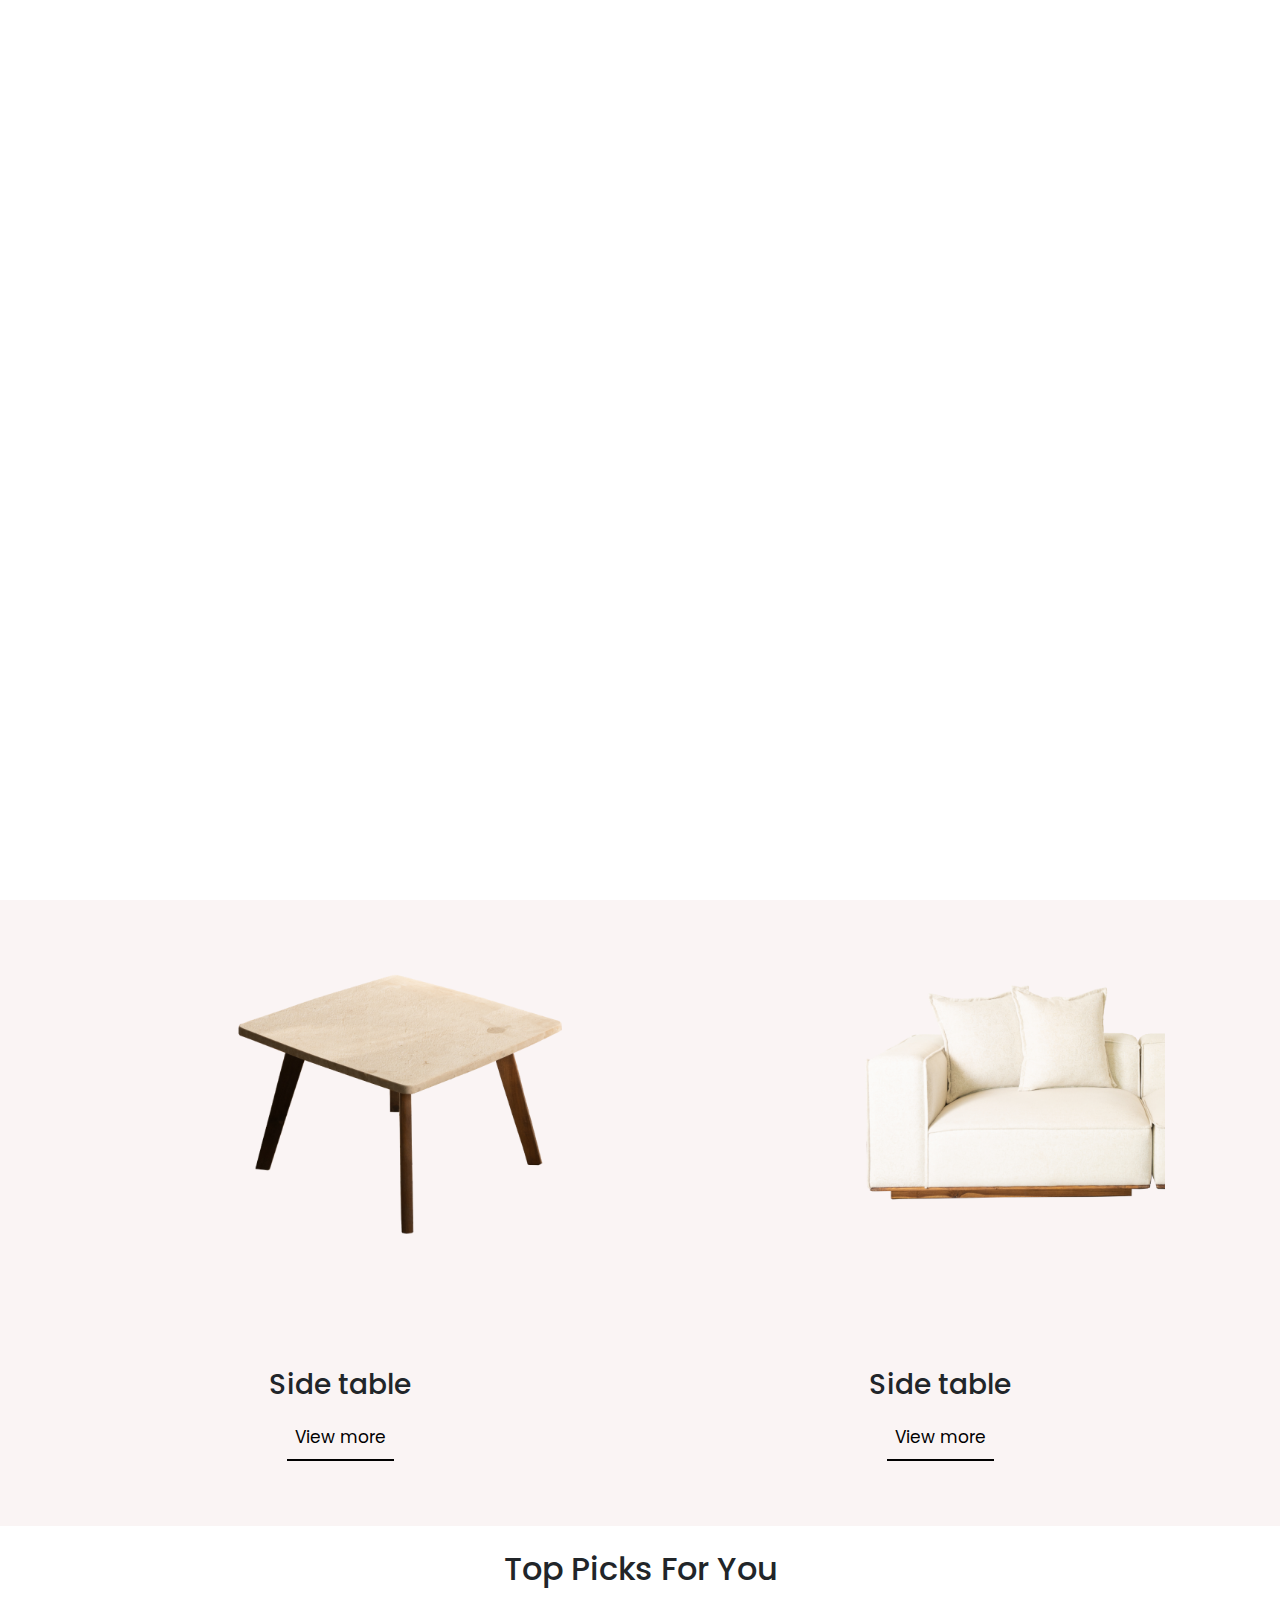
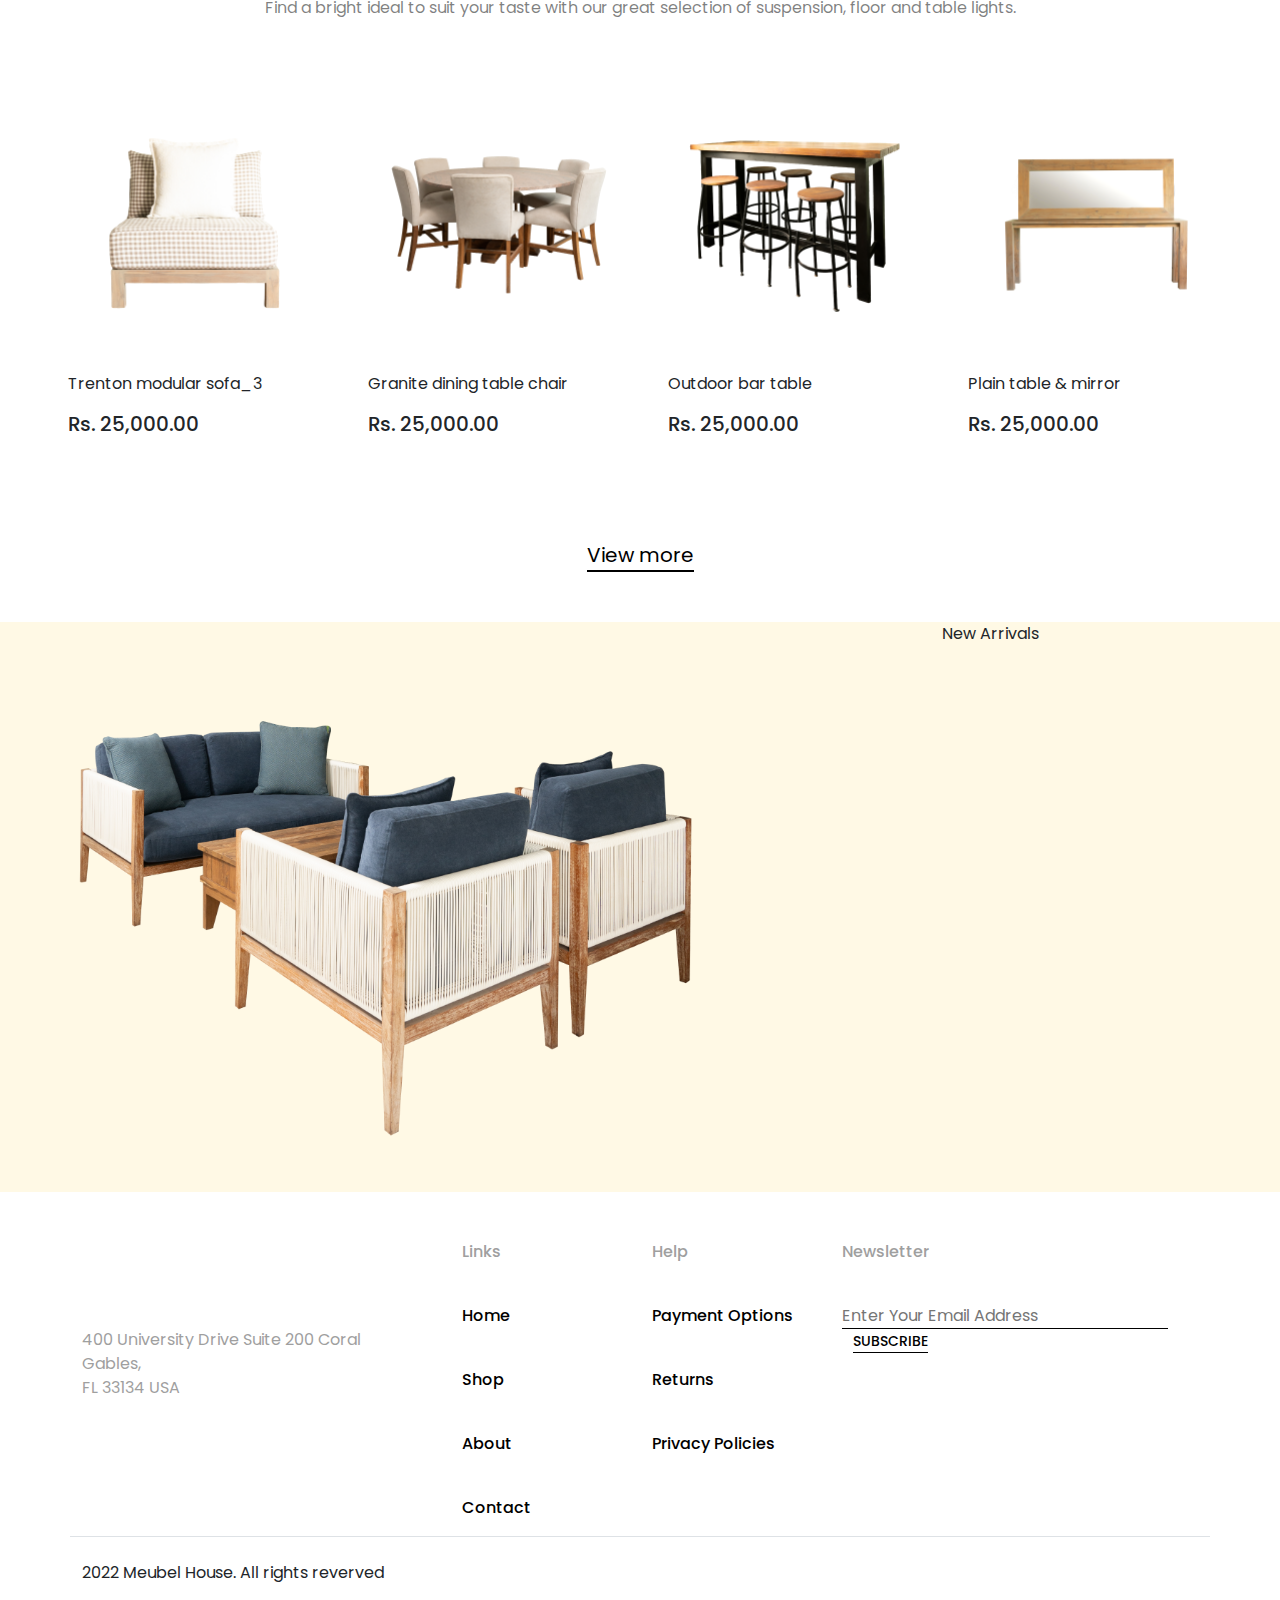
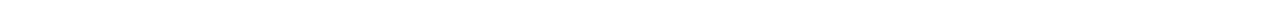
==== commit 3afb1277: "Changed by ZyodillaDEv" ====
--- a/index.html
+++ b/index.html
@@ -123,25 +123,92 @@
           </ul>
         </div>
         <div class="row container-sm flex-column-reverse flex-lg-row">
-          <div class="col-12 col-lg-4 d-flex justify-content-center align-items-center flex-column">
+          <div class="col-12 col-lg-4 home-hero-left">
             <h1 class="hero-title text-center text-lg-start pb-5">Rocket single seater</h1>
-            <a class="text-black hero-link text-center p-2" href="./shop.html">Shop now</a>
+            <a class="text-black hero-link btn1 p-2" href="./shop.html">Shop now</a>
           </div>
           <div class="col-12 col-lg-7 home-hero-right"><img src="./images/home-hero-bg.png" alt="hero-bg"></div>
         </div>
       </div>
     </section>
-    <section id="products-section">
+    <section class="products-section">
+      <div class="product-inner">
       <div class="container-sm">
         <div class="row side-parent">
       <div class="col-12 col-lg-6 side">
         <img src="./images/home-product1.png" alt="home-product1">
+        <h3 class="product-left-title pb-2">Side table</h3>
+        <a class="p-2 hero-link product-link btn1 text-black" href="./product.html">View more</a>
       </div>
       <div class="col-12 col-lg-6 side">
         <img src="./images/home-product2.png" alt="home-product2">
-      </div>
-        </div>
-      </div>
+        <h3 class="product-left-title pb-2">Side table</h3>
+        <a class="p-2 hero-link product-link btn1 text-black" href="./product.html">View more</a>
+      </div>
+        </div>
+      </div>
+    </div>
+    </section>
+    <section class="top-section">
+   <div class="topProducts">
+    <div class="container-sm">
+      <h2 class="text-center pt-4">Top Picks For You</h2>
+      <p class="text-center text-black-50">Find a bright ideal to suit your taste with our great selection of suspension, floor and table lights.</p>
+      <div class="row mt-5">
+        <div class="col-lg-3 col-md-6 col-sm-12 ">
+            <div class="card m-auto " style="width: 18rem;">
+                <img src="./images/chair1.png" class="card-img-top" alt="chair">
+                <div class="card-body">
+                    <p class="card-text">Trenton modular sofa_3</p>
+                    <h5>Rs. 25,000.00</h5>
+                </div>
+            </div>
+        </div>
+        <div class="col-lg-3 col-md-6 col-sm-12 ">
+            <div class="card m-auto " style="width: 18rem;">
+                <img src="./images/chair2.png" class="card-img-top" alt="chair">
+                <div class="card-body">
+                    <p class="card-text">Granite dining table chair</p>
+                    <h5>Rs. 25,000.00</h5>
+                </div>
+            </div>
+        </div>
+        <div class="col-lg-3 col-md-6 col-sm-12 ">
+            <div class="card m-auto " style="width: 18rem;">
+                <img src="./images/chair3.png" class="card-img-top" alt="chair">
+                <div class="card-body">
+                    <p class="card-text">Outdoor bar table </p>
+                    <h5>Rs. 25,000.00</h5>
+                </div>
+            </div>
+        </div>
+        <div class="col-lg-3 col-md-6 col-sm-12 ">
+            <div class="card m-auto " style="width: 18rem;">
+                <img src="./images/chair4.png" class="card-img-top" alt="chair">
+                <div class="card-body">
+                    <p class="card-text">Plain table & mirror</p>
+                    <h5>Rs. 25,000.00</h5>
+                </div>
+            </div>
+        </div>
+    </div>
+    <div class="Viewlink">
+    <a class=" hero-link product-link view btn1 text-black" href="./shop.html">View more</a>
+    </div>
+    </div>
+   </div>
+    </section>
+    <section class="asgard-section">
+   <div class="asgard">
+    <div class="container-sm">
+      <div class="row">
+        <div class="col-12 col-lg-7"><img src="./images/Asgaard.png" alt="img"></div>
+        <div class="col-12 col-lg-5">
+          <p class="text-center">New Arrivals</p>
+        </div>
+      </div>
+    </div>
+   </div>
     </section>
   </main>
   <footer>
--- a/css/index.css
+++ b/css/index.css
@@ -1,6 +1,13 @@
+.btn1 {
+  display: inline-block;
+  font-size: 20px;
+  border-bottom: 2px solid black;
+  transition: 1s;
+  max-width: 120px;
+}
+
 .hero-section {
   background: #FBEBB5 !important;
-  min-height: 100vh;
 }
 
 .navigation {
@@ -137,7 +144,7 @@
   width: 100%;
   text-align: center;
   text-decoration: none;
-  z-index: 1000;
+  z-index: 1000000;
   margin-left: -20px;
 }
 .ul li a .icon {
@@ -192,22 +199,13 @@
 }
 
 .hero-title {
-  padding-top: 300px;
   font-size: 52px;
   width: 100%;
 }
 
 .hero-link {
-  display: inline-block;
-  font-size: 20px;
-  border-bottom: 2px solid black;
-  transition: 0.5s;
-  max-width: 120px;
-}
-@media (max-width: 999px) and (min-width: 555px) {
-  .hero-link .hero-section {
-    background-color: red !important;
-  }
+  margin-bottom: 50px;
+  transition: 0.5s;
 }
 .hero-link:hover {
   border-radius: 10px;
@@ -215,8 +213,9 @@
   background: #ffc400 !important;
   color: white !important;
 }
-.hero-link .hero-title {
-  padding-top: 0;
+
+.hero-title {
+  padding-top: 300px;
 }
 
 @media screen and (min-width: 1000px) {
@@ -237,8 +236,66 @@
     font-size: 52px;
   }
 }
+.card {
+  border: none !important;
+  z-index: -321;
+}
+
 @media screen and (max-width: 999px) {
   .hero-title {
     padding-top: 0;
   }
+  .home-hero-left {
+    display: flex !important;
+    align-items: center !important;
+    justify-content: center !important;
+    flex-direction: column;
+  }
+  .home-hero-left.hero-link {
+    text-align: center !important;
+    margin: 0 auto;
+  }
+}
+.product-inner {
+  background-color: #FAF4F4 !important;
+  padding-top: 100px;
+}
+
+.side-parent {
+  display: flex;
+  justify-content: center;
+  align-items: center;
+}
+.side-parent .side {
+  display: flex;
+  align-items: center;
+  flex-direction: column;
+}
+.side-parent .side img {
+  max-width: 450px;
+  width: 100%;
+}
+.side-parent .side .product-link {
+  font-size: 17px;
+  margin-bottom: 65px;
+}
+
+.Viewlink {
+  display: flex !important;
+  align-items: center !important;
+  justify-content: center !important;
+  flex-direction: column;
+}
+
+.view {
+  margin-top: 80px !important;
+  text-align: center !important;
+}
+
+.asgard {
+  background: #FFF9E5;
+}
+.asgard img {
+  max-width: 700px;
+  width: 100%;
 }/*# sourceMappingURL=index.css.map */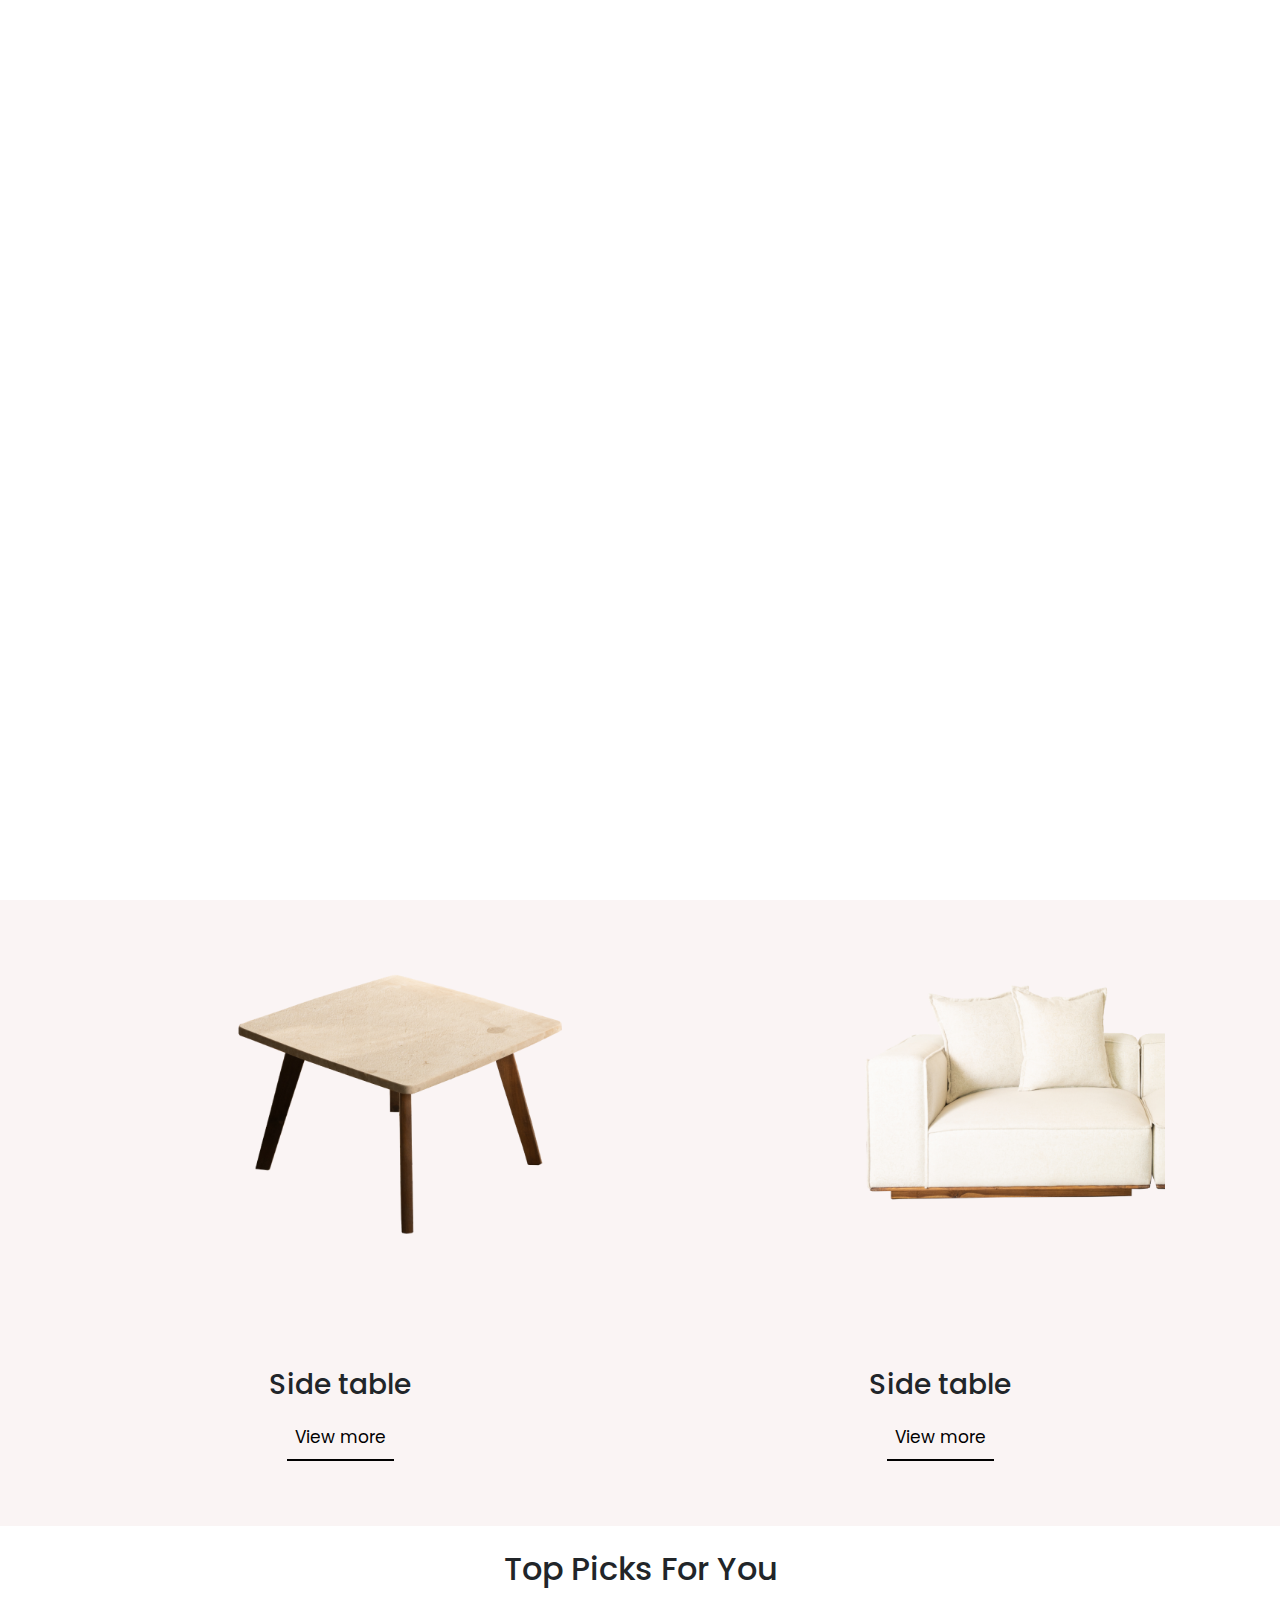
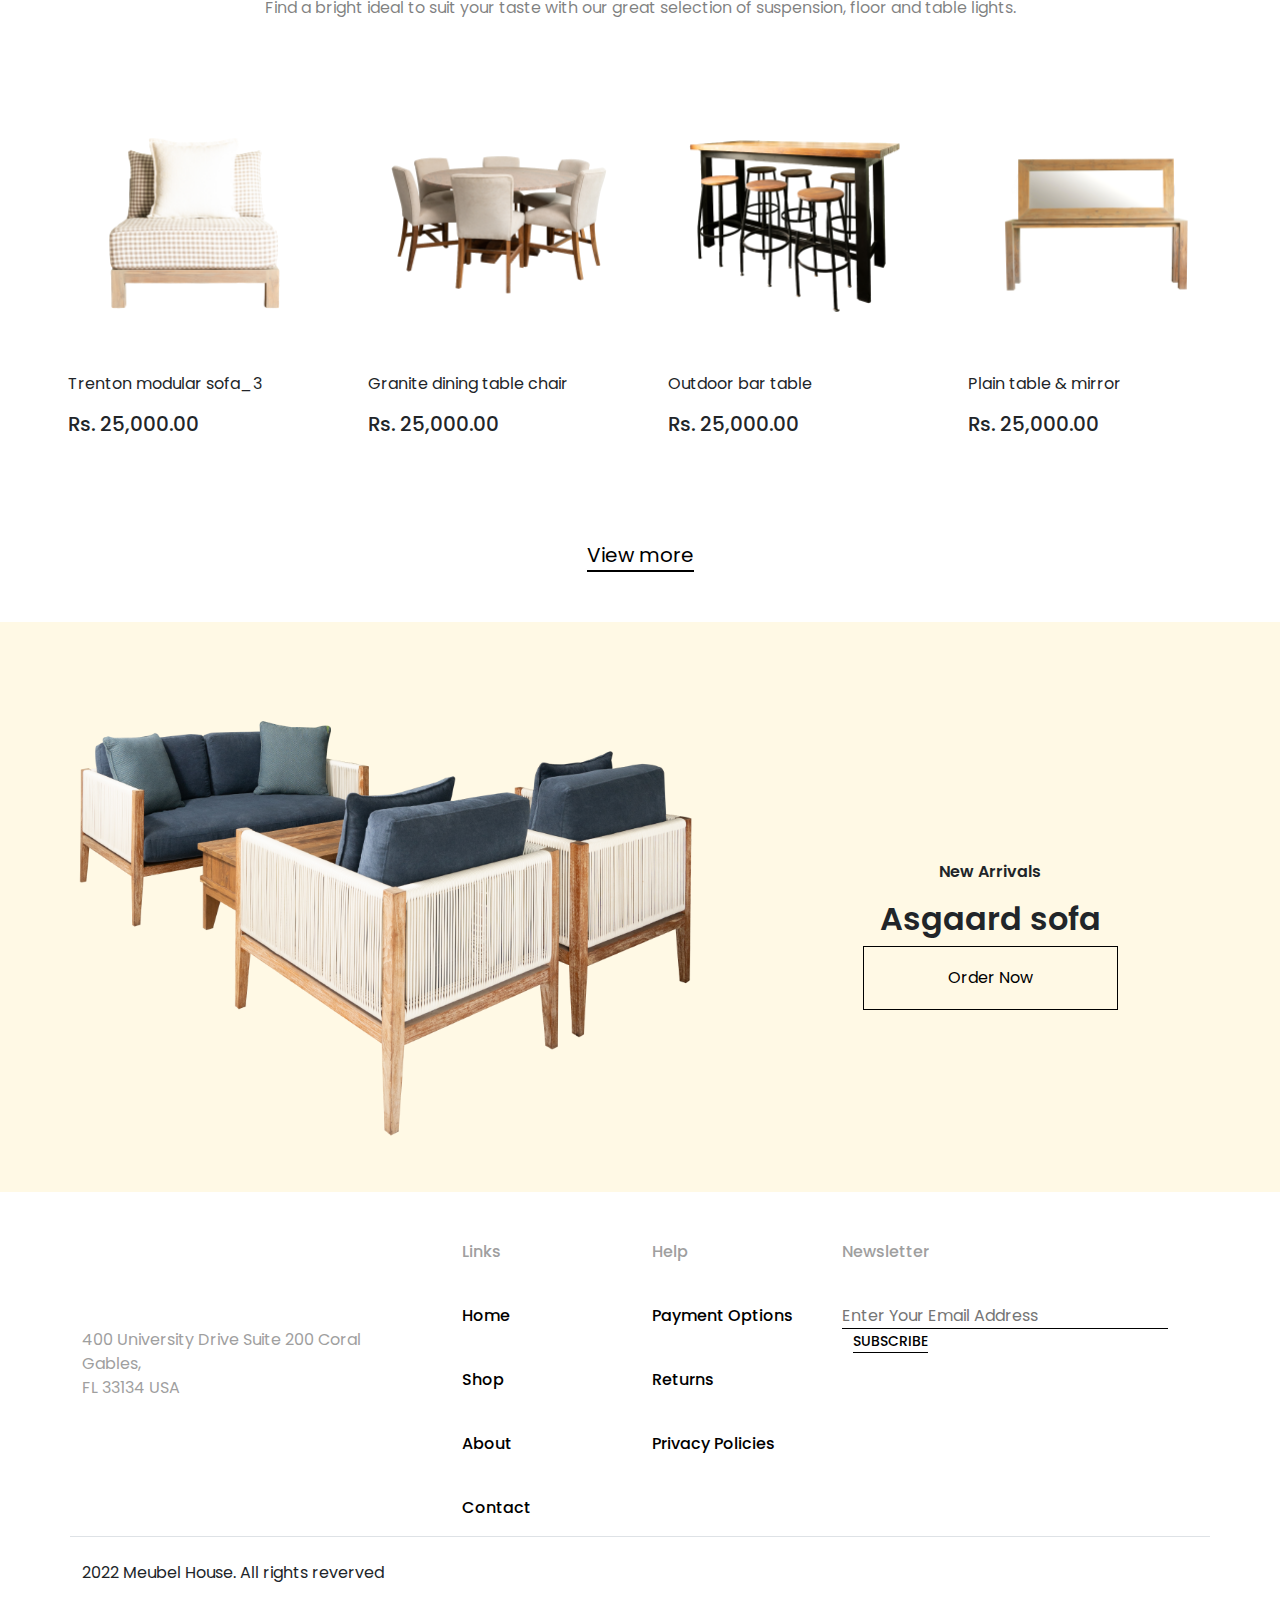
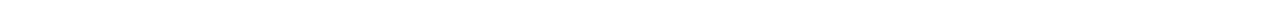
==== commit e2ab0974: "first commit" ====
--- a/index.html
+++ b/index.html
@@ -204,7 +204,9 @@
       <div class="row">
         <div class="col-12 col-lg-7"><img src="./images/Asgaard.png" alt="img"></div>
         <div class="col-12 col-lg-5">
-          <p class="text-center">New Arrivals</p>
+          <p class="text-center fw-semibold asgard-title">New Arrivals</p>
+          <h2 class="text-center fw-semibold">Asgaard sofa</h2>
+          <div class="btn-order"><button class="orderBtn text-center py-2 px-4 mt-3 ">Order Now</button></div>
         </div>
       </div>
     </div>
--- a/css/index.css
+++ b/css/index.css
@@ -298,4 +298,24 @@
 .asgard img {
   max-width: 700px;
   width: 100%;
+}
+.asgard .asgard-title {
+  margin-top: 50%;
+}
+.asgard .btn-order {
+  display: flex !important;
+  align-items: center !important;
+  justify-content: center !important;
+}
+.asgard .btn-order .orderBtn {
+  margin: 0 auto !important;
+  width: 255px;
+  height: 64px;
+  border: 1px solid #000000;
+  transition: 0.5s;
+  background: transparent !important;
+}
+.asgard .btn-order .orderBtn:hover {
+  background: #FBEBB5 !important;
+  color: white !important;
 }/*# sourceMappingURL=index.css.map */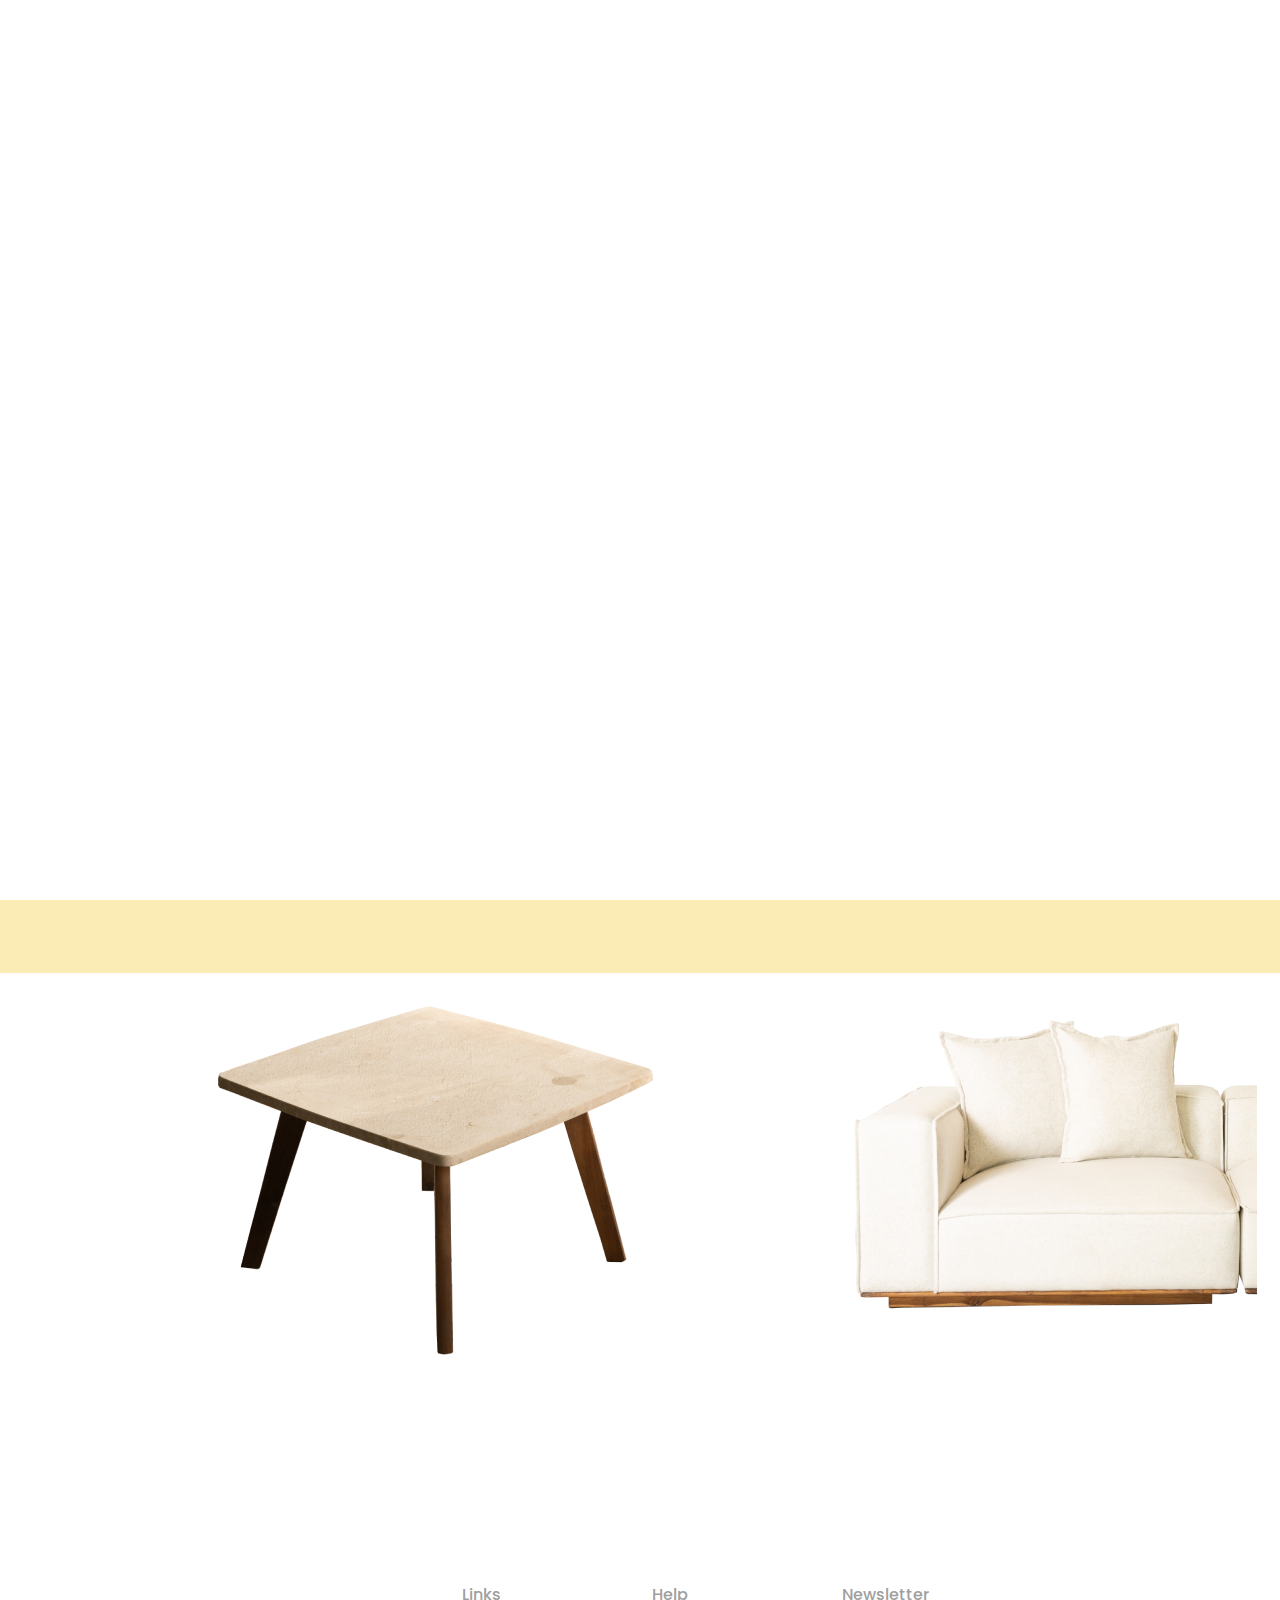
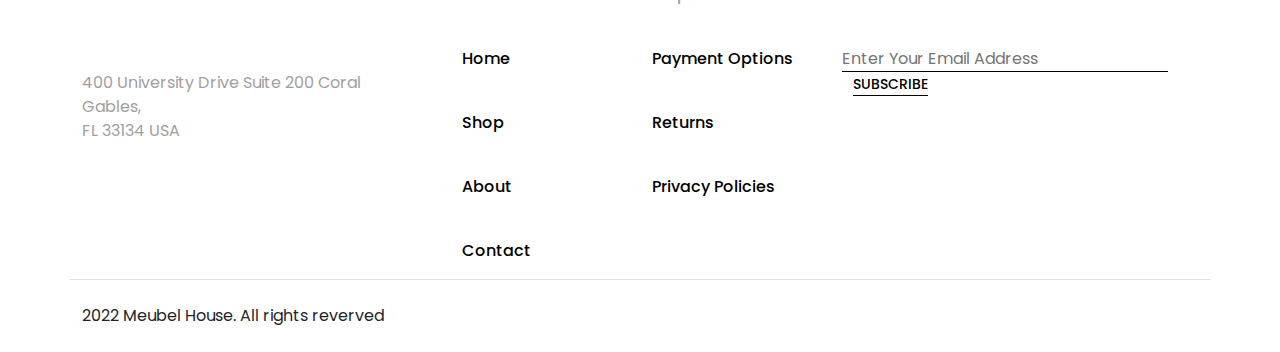
==== commit 2bc28613: "Merge branch 'main' of https://github.com/ZiyodillaDev/Ecommerce" ====
--- a/index.html
+++ b/index.html
@@ -123,94 +123,25 @@
           </ul>
         </div>
         <div class="row container-sm flex-column-reverse flex-lg-row">
-          <div class="col-12 col-lg-4 home-hero-left">
+          <div class="col-12 col-lg-4 d-flex justify-content-center align-items-center flex-column">
             <h1 class="hero-title text-center text-lg-start pb-5">Rocket single seater</h1>
-            <a class="text-black hero-link btn1 p-2" href="./shop.html">Shop now</a>
+            <a class="text-black hero-link text-center p-2" href="./shop.html">Shop now</a>
           </div>
           <div class="col-12 col-lg-7 home-hero-right"><img src="./images/home-hero-bg.png" alt="hero-bg"></div>
         </div>
       </div>
     </section>
-    <section class="products-section">
-      <div class="product-inner">
+    <section id="products-section">
       <div class="container-sm">
         <div class="row side-parent">
       <div class="col-12 col-lg-6 side">
         <img src="./images/home-product1.png" alt="home-product1">
-        <h3 class="product-left-title pb-2">Side table</h3>
-        <a class="p-2 hero-link product-link btn1 text-black" href="./product.html">View more</a>
       </div>
       <div class="col-12 col-lg-6 side">
         <img src="./images/home-product2.png" alt="home-product2">
-        <h3 class="product-left-title pb-2">Side table</h3>
-        <a class="p-2 hero-link product-link btn1 text-black" href="./product.html">View more</a>
-      </div>
-        </div>
-      </div>
-    </div>
-    </section>
-    <section class="top-section">
-   <div class="topProducts">
-    <div class="container-sm">
-      <h2 class="text-center pt-4">Top Picks For You</h2>
-      <p class="text-center text-black-50">Find a bright ideal to suit your taste with our great selection of suspension, floor and table lights.</p>
-      <div class="row mt-5">
-        <div class="col-lg-3 col-md-6 col-sm-12 ">
-            <div class="card m-auto " style="width: 18rem;">
-                <img src="./images/chair1.png" class="card-img-top" alt="chair">
-                <div class="card-body">
-                    <p class="card-text">Trenton modular sofa_3</p>
-                    <h5>Rs. 25,000.00</h5>
-                </div>
-            </div>
-        </div>
-        <div class="col-lg-3 col-md-6 col-sm-12 ">
-            <div class="card m-auto " style="width: 18rem;">
-                <img src="./images/chair2.png" class="card-img-top" alt="chair">
-                <div class="card-body">
-                    <p class="card-text">Granite dining table chair</p>
-                    <h5>Rs. 25,000.00</h5>
-                </div>
-            </div>
-        </div>
-        <div class="col-lg-3 col-md-6 col-sm-12 ">
-            <div class="card m-auto " style="width: 18rem;">
-                <img src="./images/chair3.png" class="card-img-top" alt="chair">
-                <div class="card-body">
-                    <p class="card-text">Outdoor bar table </p>
-                    <h5>Rs. 25,000.00</h5>
-                </div>
-            </div>
-        </div>
-        <div class="col-lg-3 col-md-6 col-sm-12 ">
-            <div class="card m-auto " style="width: 18rem;">
-                <img src="./images/chair4.png" class="card-img-top" alt="chair">
-                <div class="card-body">
-                    <p class="card-text">Plain table & mirror</p>
-                    <h5>Rs. 25,000.00</h5>
-                </div>
-            </div>
-        </div>
-    </div>
-    <div class="Viewlink">
-    <a class=" hero-link product-link view btn1 text-black" href="./shop.html">View more</a>
-    </div>
-    </div>
-   </div>
-    </section>
-    <section class="asgard-section">
-   <div class="asgard">
-    <div class="container-sm">
-      <div class="row">
-        <div class="col-12 col-lg-7"><img src="./images/Asgaard.png" alt="img"></div>
-        <div class="col-12 col-lg-5">
-          <p class="text-center fw-semibold asgard-title">New Arrivals</p>
-          <h2 class="text-center fw-semibold">Asgaard sofa</h2>
-          <div class="btn-order"><button class="orderBtn text-center py-2 px-4 mt-3 ">Order Now</button></div>
-        </div>
-      </div>
-    </div>
-   </div>
+      </div>
+        </div>
+      </div>
     </section>
   </main>
   <footer>
--- a/css/index.css
+++ b/css/index.css
@@ -1,13 +1,6 @@
-.btn1 {
-  display: inline-block;
-  font-size: 20px;
-  border-bottom: 2px solid black;
-  transition: 1s;
-  max-width: 120px;
-}
-
 .hero-section {
   background: #FBEBB5 !important;
+  min-height: 100vh;
 }
 
 .navigation {
@@ -144,7 +137,7 @@
   width: 100%;
   text-align: center;
   text-decoration: none;
-  z-index: 1000000;
+  z-index: 1000;
   margin-left: -20px;
 }
 .ul li a .icon {
@@ -199,13 +192,22 @@
 }
 
 .hero-title {
+  padding-top: 300px;
   font-size: 52px;
   width: 100%;
 }
 
 .hero-link {
-  margin-bottom: 50px;
-  transition: 0.5s;
+  display: inline-block;
+  font-size: 20px;
+  border-bottom: 2px solid black;
+  transition: 0.5s;
+  max-width: 120px;
+}
+@media (max-width: 999px) and (min-width: 555px) {
+  .hero-link .hero-section {
+    background-color: red !important;
+  }
 }
 .hero-link:hover {
   border-radius: 10px;
@@ -213,9 +215,8 @@
   background: #ffc400 !important;
   color: white !important;
 }
-
-.hero-title {
-  padding-top: 300px;
+.hero-link .hero-title {
+  padding-top: 0;
 }
 
 @media screen and (min-width: 1000px) {
@@ -236,86 +237,8 @@
     font-size: 52px;
   }
 }
-.card {
-  border: none !important;
-  z-index: -321;
-}
-
 @media screen and (max-width: 999px) {
   .hero-title {
     padding-top: 0;
   }
-  .home-hero-left {
-    display: flex !important;
-    align-items: center !important;
-    justify-content: center !important;
-    flex-direction: column;
-  }
-  .home-hero-left.hero-link {
-    text-align: center !important;
-    margin: 0 auto;
-  }
-}
-.product-inner {
-  background-color: #FAF4F4 !important;
-  padding-top: 100px;
-}
-
-.side-parent {
-  display: flex;
-  justify-content: center;
-  align-items: center;
-}
-.side-parent .side {
-  display: flex;
-  align-items: center;
-  flex-direction: column;
-}
-.side-parent .side img {
-  max-width: 450px;
-  width: 100%;
-}
-.side-parent .side .product-link {
-  font-size: 17px;
-  margin-bottom: 65px;
-}
-
-.Viewlink {
-  display: flex !important;
-  align-items: center !important;
-  justify-content: center !important;
-  flex-direction: column;
-}
-
-.view {
-  margin-top: 80px !important;
-  text-align: center !important;
-}
-
-.asgard {
-  background: #FFF9E5;
-}
-.asgard img {
-  max-width: 700px;
-  width: 100%;
-}
-.asgard .asgard-title {
-  margin-top: 50%;
-}
-.asgard .btn-order {
-  display: flex !important;
-  align-items: center !important;
-  justify-content: center !important;
-}
-.asgard .btn-order .orderBtn {
-  margin: 0 auto !important;
-  width: 255px;
-  height: 64px;
-  border: 1px solid #000000;
-  transition: 0.5s;
-  background: transparent !important;
-}
-.asgard .btn-order .orderBtn:hover {
-  background: #FBEBB5 !important;
-  color: white !important;
 }/*# sourceMappingURL=index.css.map */